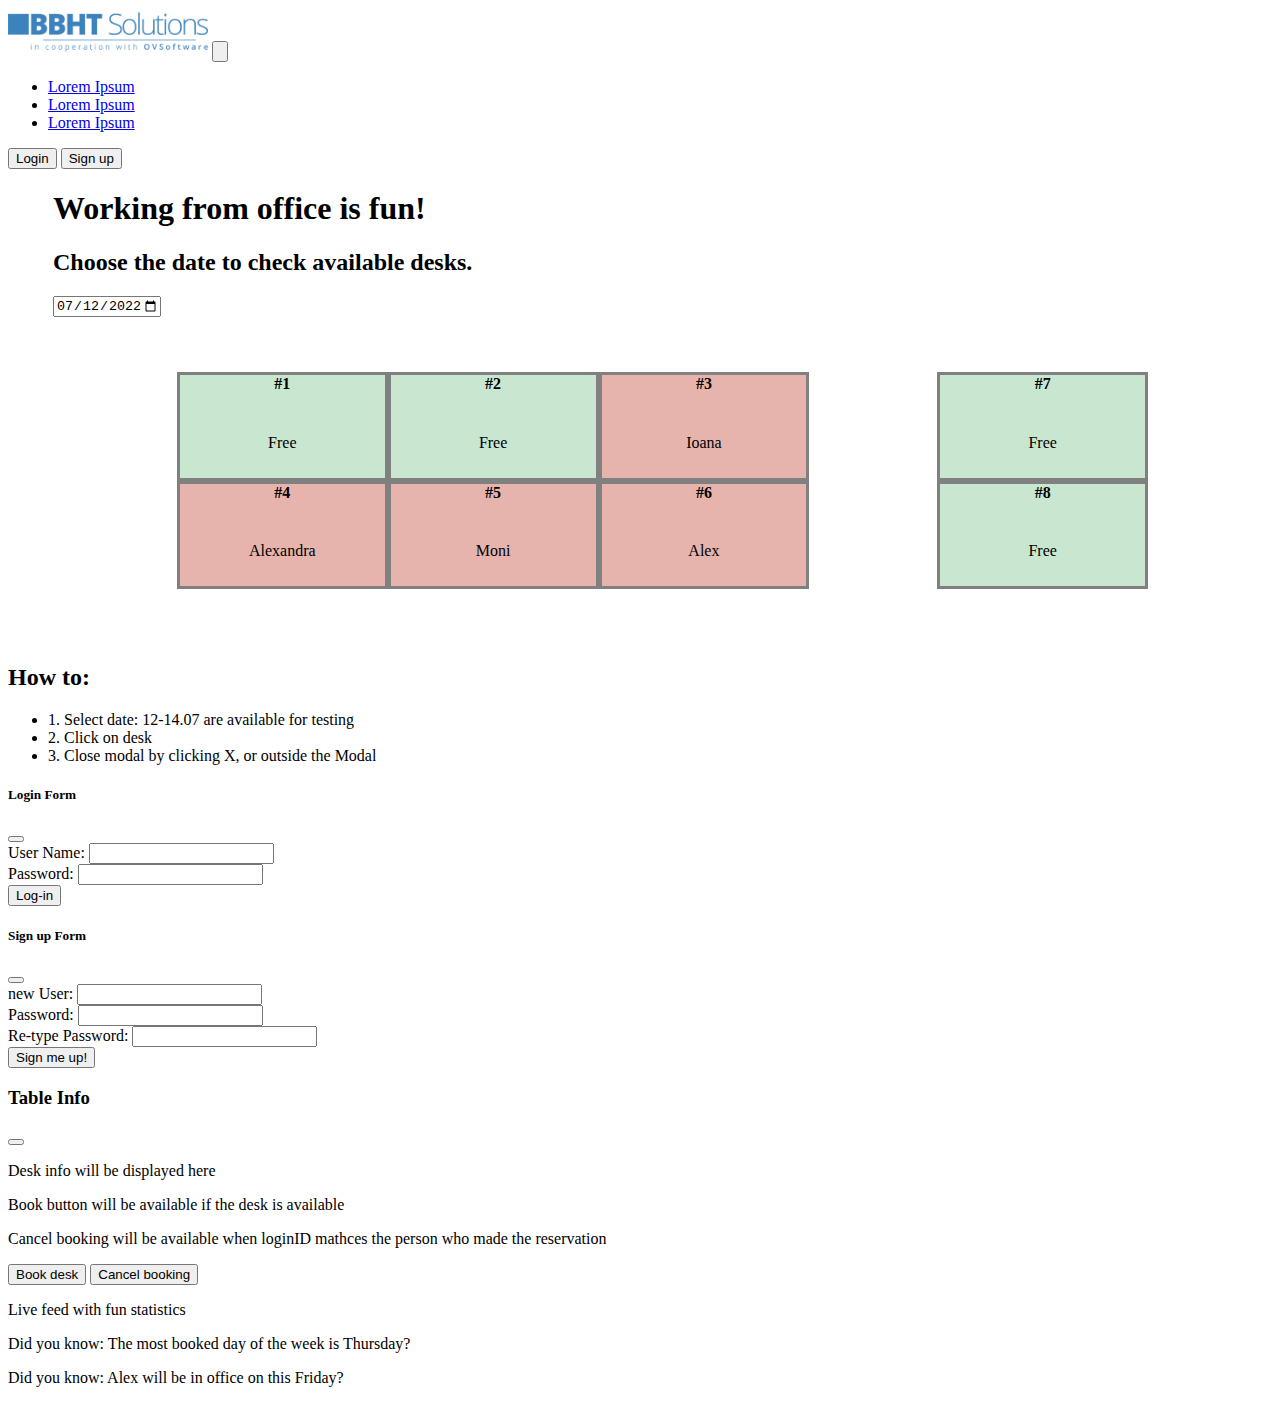
==== Application 3 - Desk Booker/index.html @ d6968fe1 "first commit" ====
<!DOCTYPE html>
<html lang="en">

<head>
  <meta charset="UTF-8">
  <meta http-equiv="X-UA-Compatible" content="IE=edge">
  <meta name="viewport" content="width=device-width, initial-scale=1.0">
  <script src="http://code.jquery.com/jquery-2.0.0.min.js"></script>
  <script async defer src="index.js"></script>


  <link href="https://cdn.jsdelivr.net/npm/bootstrap@5.1.3/dist/css/bootstrap.min.css" rel="stylesheet"
    integrity="sha384-1BmE4kWBq78iYhFldvKuhfTAU6auU8tT94WrHftjDbrCEXSU1oBoqyl2QvZ6jIW3" crossorigin="anonymous" />
  <link rel="stylesheet" href="index.css">
  <title>Desk app</title>
</head>

<body class="d-flex flex-column min-vh-100">



  <!--Header-->
  <nav class="navbar navbar-expand-lg navbar-light bg-light sticky-top">
    <div class="container-fluid">
      <a class="navbar-brand" href="#">
        <img src="src/bbht.png" alt="Logo missing ..." width="200" /></a>
      <button class="navbar-toggler" type="button" data-bs-toggle="collapse" data-bs-target="#navbarNav"
        aria-controls="navbarNav" aria-expanded="false" aria-label="Toggle navigation">
        <span class="navbar-toggler-icon"></span>
      </button>
      <div class="collapse navbar-collapse" id="navbarNav">
        <ul class="navbar-nav">
          <li class="nav-item">
            <a class="nav-link active" aria-current="page" href="#">Lorem Ipsum</a>
          </li>
          <li class="nav-item">
            <a class="nav-link" href="#">Lorem Ipsum</a>
          </li>
          <li class="nav-item">
            <a class="nav-link" href="#">Lorem Ipsum</a>
          </li>
        </ul>

        <!-- Button trigger modal LOGIN -->
        <button type="button" class="btn btn-primary ms-auto" data-bs-toggle="modal" data-bs-target="#exampleModal">
          Login
        </button>
        <!-- Button trigger modal SIGN UP -->
        <button type="button" class="btn btn-primary ms-2" data-bs-toggle="modal" data-bs-target="#signupModal">
          Sign up
        </button>
      </div>
    </div>
  </nav>

  <!--Title div-->
  <div class="text-center" id="Test2">
    
  </div>

  <!--Main content-->
  <div class="container-fluid mt-3">
    <div class="row">
      <main class="col-lg-10 ">
        <div class="callToAction">
          <h1 class="col-lg-10 text-primary ">Working from office is fun!</h1>
          <h2>Choose the date to check available desks.</h2>
          <label for="datePicker"></label>

          <input type="date" id="datePicker" name="trip-start" 
          value="2022-07-12" min="2022-07-12" max="2022-07-14"
          
          onchange="getDate()"
          
          >

          
          



        </div>
        <div class="ml-3 border border-dark mt-3 wrapper">

          <div id="firstline">

          </div>

          <div id="secondline">


          </div>

      </main>

      <aside class="col-lg-2 aside">
        <h2>How to:</h2>
        <ul>
          <li>1. Select date: 12-14.07 are available for testing</li>
          <li>2. Click on desk</li>
          <li>3. Close modal by clicking X, or outside the Modal</li>
        </ul>
      </aside>
    </div>
  </div>


  <!-- LOGIN Modal -->
  <div class="modal fade" id="exampleModal" tabindex="-1" aria-labelledby="exampleModalLabel" aria-hidden="true">
    <div class="modal-dialog">
      <div class="modal-content">
        <div class="modal-header">
          <h5 class="modal-title" id="exampleModalLabel">Login Form</h5>
          <button type="button" class="btn-close" data-bs-dismiss="modal" aria-label="Close"></button>
        </div>
        <div class="modal-body">
          <form method="GET" action="login.php">
            <div class="mb-3">
              <label for="userName" class="form-label">User Name:</label>
              <input type="text" class="form-control" id="userName" aria-describedby="emailHelp" name="userName" />
            </div>
            <div class="mb-3">
              <label for="userPass" class="form-label">Password:</label>
              <input type="password" class="form-control" id="userPass" name="userPass" />
            </div>
            <button type="submit" class="btn btn-primary">Log-in</button>
          </form>
        </div>
      </div>
    </div>
  </div>

  <!-- SIGN UP Modal -->
  <div class="modal fade" id="signupModal" tabindex="-1" aria-labelledby="exampleModalLabel" aria-hidden="true">
    <div class="modal-dialog">
      <div class="modal-content">
        <div class="modal-header">
          <h5 class="modal-title" id="exampleModalLabel">Sign up Form</h5>
          <button type="button" class="btn-close" data-bs-dismiss="modal" aria-label="Close"></button>
        </div>
        <div class="modal-body">
          <form method="GET" action="signup.php">
            <div class="mb-3">
              <label for="userName" class="form-label">new User:</label>
              <input type="text" class="form-control" id="userName" aria-describedby="emailHelp" name="signUpName" />
            </div>
            <div class="mb-3">
              <label for="signUpPass1" class="form-label">Password:</label>
              <input type="password" class="form-control" id="signUpPass1" name="signUpPass1" />
            </div>
            <div class="mb-3">
              <label for="signUpPass2" class="form-label">Re-type Password:</label>
              <input type="password" class="form-control" id="signUpPass2" name="signUpPass2" />
            </div>
            <button type="submit" class="btn btn-primary">Sign me up!</button>
          </form>
        </div>
      </div>
    </div>
  </div>


  <!-- Reserved Desk Modal -->
  <div class="modal fade " id="deskModal" tabindex="-1" aria-labelledby="exampleModalLabel" aria-hidden="true">
    <div class="modal-dialog ">
      <div class="modal-content">
        <div class="modal-header ">
          <div id="statusCircle"> </div>
          <h3 class="modal-title" id="exampleModalLabel">Table Info</h3>
          <button type="button" class="btn-close" data-bs-dismiss="modal" aria-label="Close"></button>
        </div>
        <div class="modal-body">
          <form method="GET" action="">
            <p> Desk info will be displayed here </p>
            <p> Book button will be available if the desk is available </p>
            <p> Cancel booking will be available when loginID mathces the person who made the reservation </p>

           



            <button type="submit" class="btn btn-primary mt-5">Book desk</button>
            <button type="submit" class="btn btn-primary mt-5">Cancel booking</button>
          </form>
        </div>
      </div>
    </div>
  </div>








  <!--Footer-->
  <footer class="mt-auto mt-3 bg-light footer">
    <div class="container-fluid p-3 d-flex justify-content-around">
      <p class="col-3">
        Live feed with fun statistics
      </p>
      <p class="col-3">
        Did you know: The most booked day of the week is Thursday?
      <p class="col-3">
        Did you know: Alex will be in office on this Friday?
      </p>



    </div>
  </footer>


  <script src="https://cdn.jsdelivr.net/npm/bootstrap@5.1.3/dist/js/bootstrap.bundle.min.js"
    integrity="sha384-ka7Sk0Gln4gmtz2MlQnikT1wXgYsOg+OMhuP+IlRH9sENBO0LRn5q+8nbTov4+1p"
    crossorigin="anonymous"></script>


</body>

</html>
---- Application 3 - Desk Booker/index.css ----
.wrapper {
 

    max-height:fit-content;

    text-align: center;
    padding: 5px;
    

    
}



.topLine{


   font-weight:bolder;
   
    
    }
 
  
   

.bottomLine{


margin-top: 20%;


}







#firstline {
    margin-top: 50px;
    display: inline-flex;
    
}

#secondline {
    display: inline-flex;
    margin-bottom: 50px;
    
}


.masaLibera {

    width: 16vw;
    height: 8vw;
    border: solid gray;
    background-color: rgba(142, 204, 159, 0.486);
    text-align: center;
    vertical-align: middle;
    cursor: pointer;

    
}



.masaOcupata {

    width: 16vw;
    height: 8vw;
    border: solid gray;
    background-color: rgb(230, 180, 173);
    text-align: center;
    vertical-align: middle;
    cursor: pointer;
  
      
}


.masaSelectata {

    width: 16vw;
    height: 8vw;
    border: 6px dashed rgb(255, 234, 0) ;
    background-color: orange;
   
    
    text-align: center;
    vertical-align: middle;
   
}


span {
    display: inline-block;
    vertical-align: middle;
  }

.placeholder {

    width: 10vw;
    height: 8vw;
    background-color: white;
    cursor: auto;
    
   
      } 




#datePicker {
    cursor: pointer;


      }



.redCircle {

  width: 40px;
  height: 40px;
  border-radius: 50%;
  background-color: rgb(230, 180, 173);
  margin-right: 10px;
  text-align: center;
  padding: 7px;


}

.greenCircle{
    width: 40px;
    height: 40px;
    border-radius: 50%;
    background-color:  rgba(142, 204, 159, 0.486);
    margin-right: 10px;
    text-align: center;
    padding: 7px;
  



}





@media screen and (min-width: 768px) {

    .callToAction{
        margin-left: 5vh;

    }

    .wrapper {
        margin-left: 5vh;
    }

  

   }



 @media screen and (min-width: 768px) and (max-width: 992px){

    .aside {
     margin-left: 5vh;
      
 }


 .bottomLine{


    margin-top: 38%;
    
    
    }




    }

@media screen  and (max-width: 992px) {
    
    .masaLibera {

        width: 18vw;
        height: 14vw;
    
     }

     .masaOcupata {

        width: 18vw;
        height: 14vw;
    
     }

 
}


@media screen  and (max-width: 768px) {

.bottomLine{


    display: none;
    
    
    }



}
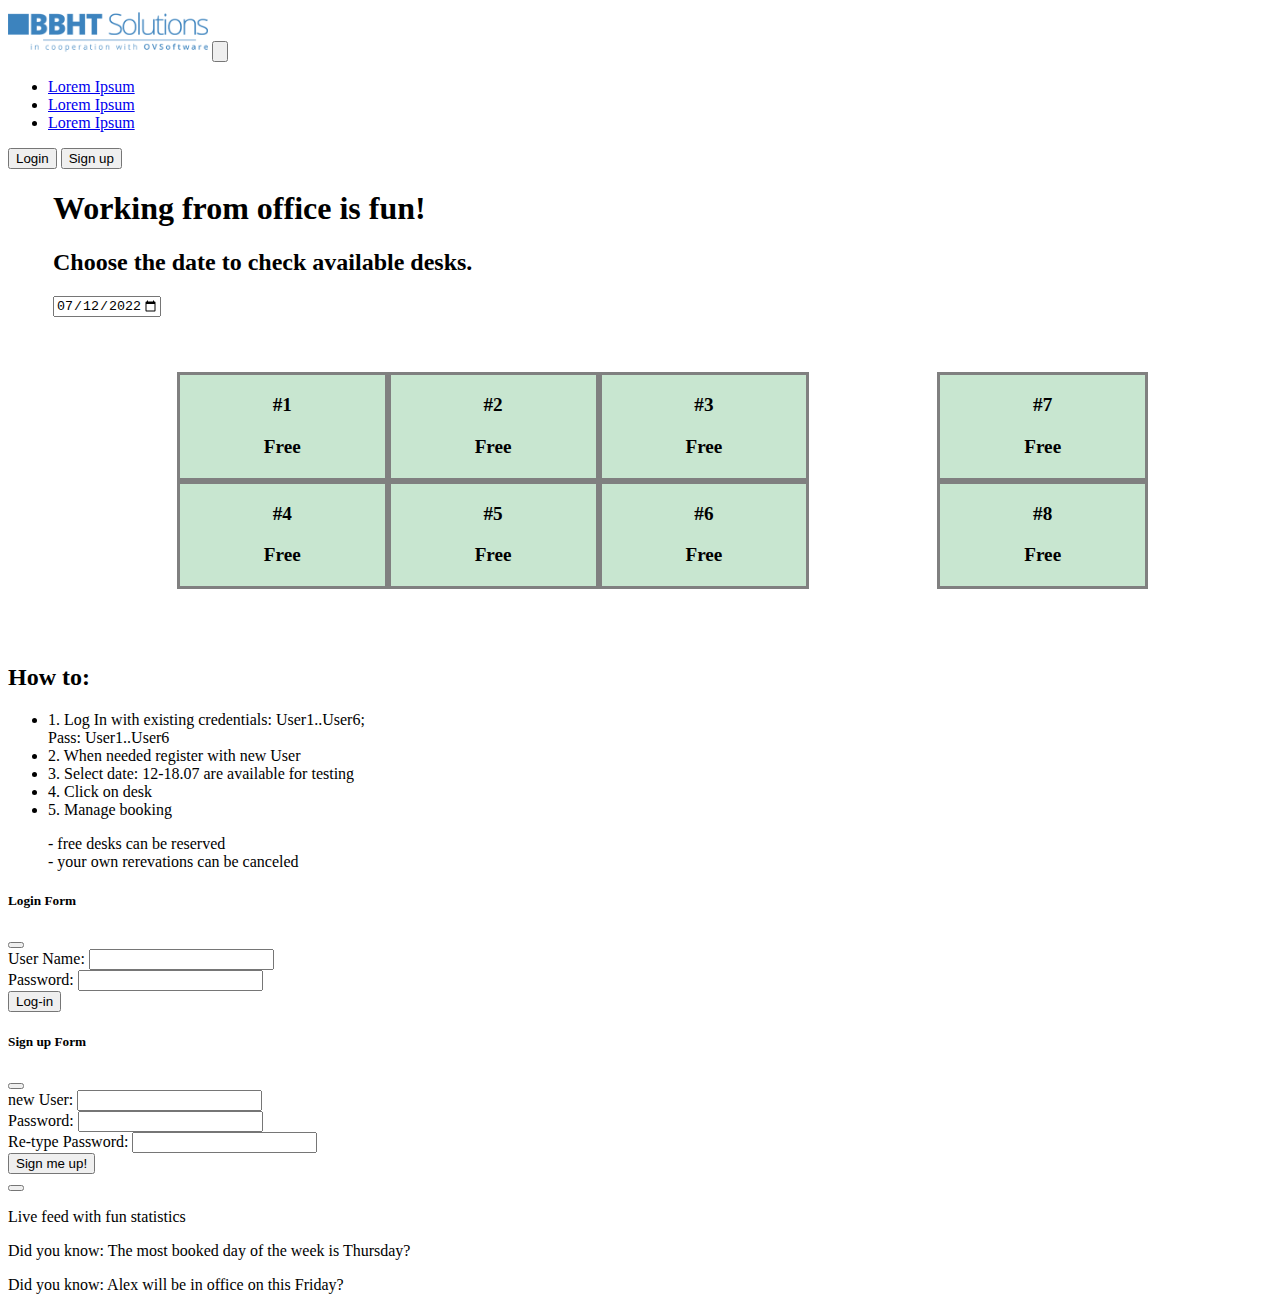
==== commit 53075a10: "[16.10.2022 Project presentation]" ====
--- a/Application 3 - Desk Booker/index.html
+++ b/Application 3 - Desk Booker/index.html
@@ -6,18 +6,25 @@
   <meta http-equiv="X-UA-Compatible" content="IE=edge">
   <meta name="viewport" content="width=device-width, initial-scale=1.0">
   <script src="http://code.jquery.com/jquery-2.0.0.min.js"></script>
-  <script async defer src="index.js"></script>
+  <script async defer src="loginManager.js"></script>
+  <script async defer src="renderManager.js"></script>
+
+
 
 
   <link href="https://cdn.jsdelivr.net/npm/bootstrap@5.1.3/dist/css/bootstrap.min.css" rel="stylesheet"
     integrity="sha384-1BmE4kWBq78iYhFldvKuhfTAU6auU8tT94WrHftjDbrCEXSU1oBoqyl2QvZ6jIW3" crossorigin="anonymous" />
   <link rel="stylesheet" href="index.css">
+
+
+  <script src="https://cdn.jsdelivr.net/npm/bootstrap@5.1.3/dist/js/bootstrap.bundle.min.js"
+  integrity="sha384-ka7Sk0Gln4gmtz2MlQnikT1wXgYsOg+OMhuP+IlRH9sENBO0LRn5q+8nbTov4+1p"
+  crossorigin="anonymous"></script>
+
   <title>Desk app</title>
 </head>
 
 <body class="d-flex flex-column min-vh-100">
-
-
 
   <!--Header-->
   <nav class="navbar navbar-expand-lg navbar-light bg-light sticky-top">
@@ -28,29 +35,46 @@
         aria-controls="navbarNav" aria-expanded="false" aria-label="Toggle navigation">
         <span class="navbar-toggler-icon"></span>
       </button>
-      <div class="collapse navbar-collapse" id="navbarNav">
+      <div class="collapse navbar-collapse justify-content-between" id="navbarNav">
+        
+        <div>
         <ul class="navbar-nav">
-          <li class="nav-item">
-            <a class="nav-link active" aria-current="page" href="#">Lorem Ipsum</a>
-          </li>
-          <li class="nav-item">
-            <a class="nav-link" href="#">Lorem Ipsum</a>
-          </li>
-          <li class="nav-item">
-            <a class="nav-link" href="#">Lorem Ipsum</a>
-          </li>
-        </ul>
-
-        <!-- Button trigger modal LOGIN -->
-        <button type="button" class="btn btn-primary ms-auto" data-bs-toggle="modal" data-bs-target="#exampleModal">
-          Login
-        </button>
-        <!-- Button trigger modal SIGN UP -->
-        <button type="button" class="btn btn-primary ms-2" data-bs-toggle="modal" data-bs-target="#signupModal">
-          Sign up
-        </button>
-      </div>
-    </div>
+            <li class="nav-item">
+              <a class="nav-link active" aria-current="page" href="#">Lorem Ipsum</a>
+            </li>
+            <li class="nav-item">
+              <a class="nav-link" href="#">Lorem Ipsum</a>
+            </li>
+            <li class="nav-item">
+              <a class="nav-link" href="#">Lorem Ipsum</a>
+            </li>
+          </ul>
+        </div>
+
+        <div id="accountBox" class="d-flex justify-content-end">
+          <div id="userBox" class="d-flex align-items-center text-primary">
+            
+
+          </div>
+         
+          <div id="accountButtons">
+            <!-- Button trigger modal LOGIN -->
+             <button id="menuLogIn" type="button" class="btn btn-primary ms-auto" data-bs-toggle="modal" data-bs-target="#logInModal" onclick="clearSignInData()" >
+                  Login
+             </button>
+            <!-- Button trigger modal SIGN UP -->
+             <button id="menuSignUp" type="button" class="btn btn-primary ms-2" data-bs-toggle="modal" data-bs-target="#signupModal" onclick="clearSignUpData()">
+                 Sign up
+             </button>
+             <button id="menuSignOut" type="button" class="btn btn-primary ms-2 hidden" data-bs-toggle="modal" onclick="signOut()">
+                Sign out
+             </button>
+          </div>
+        </div>
+      
+      </div>
+
+  </div>
   </nav>
 
   <!--Title div-->
@@ -68,27 +92,17 @@
           <label for="datePicker"></label>
 
           <input type="date" id="datePicker" name="trip-start" 
-          value="2022-07-12" min="2022-07-12" max="2022-07-14"
+          value="2022-07-12" min="2022-07-12" max="2022-07-18"
           
           onchange="getDate()"
           
           >
-
-          
-          
-
-
-
         </div>
         <div class="ml-3 border border-dark mt-3 wrapper">
 
           <div id="firstline">
-
-          </div>
-
+          </div>
           <div id="secondline">
-
-
           </div>
 
       </main>
@@ -96,9 +110,12 @@
       <aside class="col-lg-2 aside">
         <h2>How to:</h2>
         <ul>
-          <li>1. Select date: 12-14.07 are available for testing</li>
-          <li>2. Click on desk</li>
-          <li>3. Close modal by clicking X, or outside the Modal</li>
+          <li>1. Log In with existing credentials: User1..User6; <br> Pass: User1..User6</li>
+          <li>2. When needed register with new User</li>
+          <li>3. Select date: 12-18.07 are available for testing</li>
+          <li>4. Click on desk</li>
+          <li>5. Manage booking</li>
+          <p> - free desks can be reserved <br> - your own rerevations can be canceled</p>
         </ul>
       </aside>
     </div>
@@ -106,7 +123,7 @@
 
 
   <!-- LOGIN Modal -->
-  <div class="modal fade" id="exampleModal" tabindex="-1" aria-labelledby="exampleModalLabel" aria-hidden="true">
+  <div class="modal fade" id="logInModal" tabindex="-1" aria-labelledby="exampleModalLabel" aria-hidden="true">
     <div class="modal-dialog">
       <div class="modal-content">
         <div class="modal-header">
@@ -114,17 +131,19 @@
           <button type="button" class="btn-close" data-bs-dismiss="modal" aria-label="Close"></button>
         </div>
         <div class="modal-body">
-          <form method="GET" action="login.php">
+          <div>
             <div class="mb-3">
               <label for="userName" class="form-label">User Name:</label>
-              <input type="text" class="form-control" id="userName" aria-describedby="emailHelp" name="userName" />
+              <input type="text" class="form-control" id="userName" name="userName" />
             </div>
             <div class="mb-3">
               <label for="userPass" class="form-label">Password:</label>
               <input type="password" class="form-control" id="userPass" name="userPass" />
             </div>
-            <button type="submit" class="btn btn-primary">Log-in</button>
-          </form>
+            <div id="logInStatus" class="mb-3">
+            </div>
+            <button id="modalSignIn" onclick="userLogIn()" class="btn btn-primary" >Log-in</button>
+          </div>
         </div>
       </div>
     </div>
@@ -134,26 +153,30 @@
   <div class="modal fade" id="signupModal" tabindex="-1" aria-labelledby="exampleModalLabel" aria-hidden="true">
     <div class="modal-dialog">
       <div class="modal-content">
-        <div class="modal-header">
+        <div class="modal-header" >
           <h5 class="modal-title" id="exampleModalLabel">Sign up Form</h5>
           <button type="button" class="btn-close" data-bs-dismiss="modal" aria-label="Close"></button>
         </div>
         <div class="modal-body">
-          <form method="GET" action="signup.php">
-            <div class="mb-3">
-              <label for="userName" class="form-label">new User:</label>
-              <input type="text" class="form-control" id="userName" aria-describedby="emailHelp" name="signUpName" />
-            </div>
-            <div class="mb-3">
-              <label for="signUpPass1" class="form-label">Password:</label>
-              <input type="password" class="form-control" id="signUpPass1" name="signUpPass1" />
-            </div>
-            <div class="mb-3">
-              <label for="signUpPass2" class="form-label">Re-type Password:</label>
-              <input type="password" class="form-control" id="signUpPass2" name="signUpPass2" />
-            </div>
-            <button type="submit" class="btn btn-primary">Sign me up!</button>
-          </form>
+          <div>
+              <div class="mb-3">
+                  <label for="userName" class="form-label">new User:</label>
+                  <input type="text" class="form-control" id="newUserName" aria-describedby="emailHelp" name="signUpName" />
+              </div>
+              <div class="mb-3">
+                  <label for="signUpPass1" class="form-label">Password:</label>
+                  <input type="password" class="form-control" id="signUpPass1" name="signUpPass1" />
+              </div>
+              <div class="mb-3">
+                  <label for="signUpPass2" class="form-label">Re-type Password:</label>
+                  <input type="password" class="form-control" id="signUpPass2" name="signUpPass2" />
+              </div>
+
+              <div id="signUpStatus" class="mb-3">
+              </div>
+
+              <button id="modalSignUp" onclick="signUp()" class="btn btn-primary">Sign me up!</button>
+          </div>       
         </div>
       </div>
     </div>
@@ -164,30 +187,31 @@
   <div class="modal fade " id="deskModal" tabindex="-1" aria-labelledby="exampleModalLabel" aria-hidden="true">
     <div class="modal-dialog ">
       <div class="modal-content">
-        <div class="modal-header ">
+        <div class="modal-header d-flex justify-content-start " id="tableModalHeader">
           <div id="statusCircle"> </div>
-          <h3 class="modal-title" id="exampleModalLabel">Table Info</h3>
+          <div id="tableModalUser" class="d-flex align-items-center"></div>
+          
           <button type="button" class="btn-close" data-bs-dismiss="modal" aria-label="Close"></button>
         </div>
-        <div class="modal-body">
-          <form method="GET" action="">
-            <p> Desk info will be displayed here </p>
-            <p> Book button will be available if the desk is available </p>
-            <p> Cancel booking will be available when loginID mathces the person who made the reservation </p>
+        <div class="modal-body" id="reserveModalHeight">
+          <div >
+            <div id="tableModalContent">
+
+            </div>
 
            
 
 
 
-            <button type="submit" class="btn btn-primary mt-5">Book desk</button>
-            <button type="submit" class="btn btn-primary mt-5">Cancel booking</button>
+            <button id="bookDesk" type="button" class="btn btn-primary mt-5 hidden" onclick="bookDesk()">Book desk</button>
+            <button id="cancelBooking" type="button" class="btn btn-primary mt-5 hidden" onclick="cancelDesk()"  >Cancel booking</button>
           </form>
         </div>
       </div>
     </div>
   </div>
 
-
+</div>
 
 
 
@@ -212,9 +236,7 @@
   </footer>
 
 
-  <script src="https://cdn.jsdelivr.net/npm/bootstrap@5.1.3/dist/js/bootstrap.bundle.min.js"
-    integrity="sha384-ka7Sk0Gln4gmtz2MlQnikT1wXgYsOg+OMhuP+IlRH9sENBO0LRn5q+8nbTov4+1p"
-    crossorigin="anonymous"></script>
+
 
 
 </body>
--- a/Application 3 - Desk Booker/index.css
+++ b/Application 3 - Desk Booker/index.css
@@ -1,46 +1,29 @@
 .wrapper {
- 
 
     max-height:fit-content;
-
     text-align: center;
     padding: 5px;
     
-
-    
-}
-
+}
 
 
 .topLine{
-
-
    font-weight:bolder;
-   
-    
-    }
- 
-  
-   
+   font-size: larger;
+   font-weight: 600;
+    }
 
 .bottomLine{
-
-
-margin-top: 20%;
-
-
-}
-
-
-
-
-
-
+margin-bottom: 18%;
+font-size: larger;
+font-weight: 600;
+
+}
 
 #firstline {
     margin-top: 50px;
     display: inline-flex;
-    
+   
 }
 
 #secondline {
@@ -93,6 +76,8 @@
 }
 
 
+
+
 span {
     display: inline-block;
     vertical-align: middle;
@@ -104,20 +89,32 @@
     height: 8vw;
     background-color: white;
     cursor: auto;
-    
-   
+     
       } 
 
-
+.hidden {
+display: none;
+visibility: hidden;
+
+}
 
 
 #datePicker {
     cursor: pointer;
-
-
       }
 
 
+.logInSuccesfull {
+    text-align: center; 
+    background-color: green;
+    color: antiquewhite;
+}
+
+.logInError {
+    text-align: center; 
+    background-color: red;
+
+}
 
 .redCircle {
 
@@ -132,6 +129,7 @@
 
 }
 
+
 .greenCircle{
     width: 40px;
     height: 40px;
@@ -140,35 +138,53 @@
     margin-right: 10px;
     text-align: center;
     padding: 7px;
+    
   
-
-
-
-}
-
-
-
-
+}
+
+#tableModalUser{
+text-align: center;}
+
+
+.greenRectangle {
+    width: 40px;
+    height: 40px;
+    border-radius: 5%;
+    color:  rgba(0, 70, 20, 0.486);
+    margin-right: 10px;
+    text-align: center;
+    padding: 7px;
+    font-size: x-large;
+    font-weight: 600;
+
+}
+
+.redRectangle {
+    width: 40px;
+  height: 40px;
+  border-radius: 5%;
+  color: rgb(102, 47, 39);
+  margin-right: 10px;
+  text-align: center;
+  padding: 7px;
+  font-size: x-large;
+  font-weight: 600;
+
+}
 
 @media screen and (min-width: 768px) {
 
     .callToAction{
         margin-left: 5vh;
-
     }
 
     .wrapper {
         margin-left: 5vh;
     }
-
-  
-
    }
 
 
-
  @media screen and (min-width: 768px) and (max-width: 992px){
-
     .aside {
      margin-left: 5vh;
       
@@ -176,17 +192,11 @@
 
 
  .bottomLine{
-
-
-    margin-top: 38%;
-    
-    
-    }
-
-
-
-
-    }
+    margin-bottom: 38%; 
+    
+    }
+    }
+
 
 @media screen  and (max-width: 992px) {
     
@@ -211,13 +221,8 @@
 @media screen  and (max-width: 768px) {
 
 .bottomLine{
-
-
     display: none;
     
-    
-    }
-
-
-
+  
+    }
 }